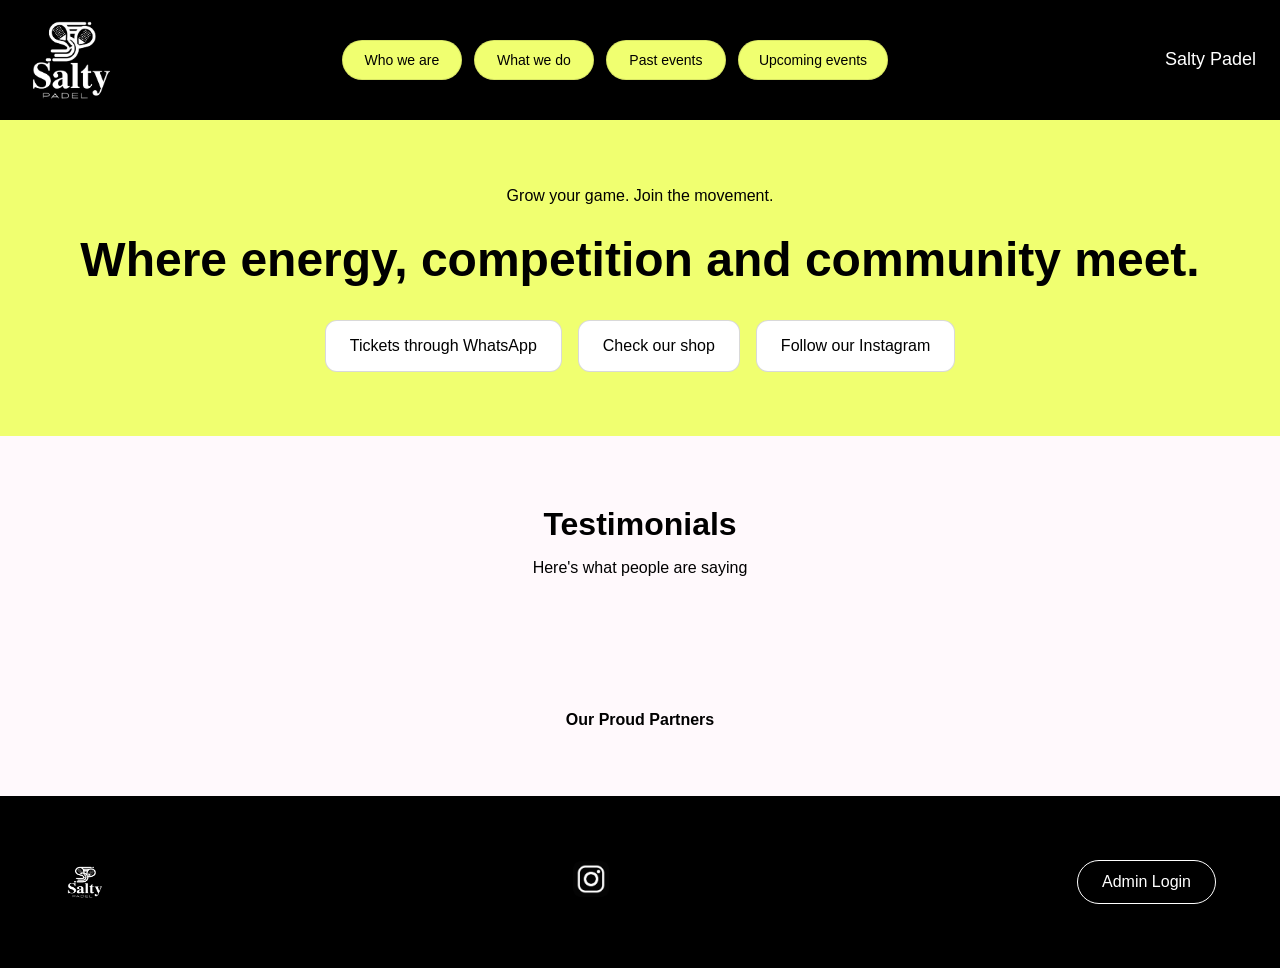
==== SourceCode/index.html @ f9666ae7 "(fix): Change WhatsApp button name" ====
<!DOCTYPE html>
<html lang="en">

<head>
    <meta charset="utf-8">
    <meta name="viewport" content="width=device-width, initial-scale=1.0">
    <title>Salty Padel</title>
    <link rel="stylesheet" href="Style.css">
    <script src="SaltyPadelJava.js" defer></script>
</head>

<body>
    <!-- Header -->
    <header id="site-header" class="bg-black">
        <div class="header-left">
            <img src="assets/logo-saltypadel.png" alt="Salty Padel Logo" class="logo">
        </div>

        <!-- Navigation -->
        <nav id="main-nav" class="header-nav">
            <button class="btn btn-nav" onclick="button_who_we_are()">Who we are</button>
            <button class="btn btn-nav" onclick="button_what_we_do()">What we do</button>
            <button class="btn btn-nav" onclick="button_past_events()">Past events</button>
            <button class="btn btn-nav" onclick="button_upcoming_events()">Upcoming events</button>
        </nav>

        <nav id="who-are-we-nav" class="header-nav" style="display:none">
            <button class="btn btn-nav" onclick="button_home()">Home</button>
            <button class="btn btn-nav" onclick="button_what_we_do()">What we do</button>
            <button class="btn btn-nav" onclick="button_past_events()">Past events</button>
            <button class="btn btn-nav" onclick="button_upcoming_events()">Upcoming events</button>
        </nav>

        <nav id="what-we-do-nav" class="header-nav" style="display:none">
            <button class="btn btn-nav" onclick="button_home()">Home</button>
            <button class="btn btn-nav" onclick="button_who_we_are()">Who we are</button>
            <button class="btn btn-nav" onclick="button_past_events()">Past events</button>
            <button class="btn btn-nav" onclick="button_upcoming_events()">Upcoming events</button>
        </nav>

        <nav id="past-events-nav" class="header-nav" style="display:none">
            <button class="btn btn-nav" onclick="button_home()">Home</button>
            <button class="btn btn-nav" onclick="button_who_we_are()">Who we are</button>
            <button class="btn btn-nav" onclick="button_what_we_do()">What we do</button>
            <button class="btn btn-nav" onclick="button_upcoming_events()">Upcoming events</button>
        </nav>

        <nav id="upcoming-events-nav" class="header-nav" style="display:none">
            <button class="btn btn-nav" onclick="button_home()">Home</button>
            <button class="btn btn-nav" onclick="button_who_we_are()">Who we are</button>
            <button class="btn btn-nav" onclick="button_what_we_do()">What we do</button>
            <button class="btn btn-nav" onclick="button_past_events()">Past events</button>
        </nav>

        <nav id="admin-nav" class="bg-black" style="display: none">
            <button class="btn btn-nav" onclick="trigger_logout()">Logout</button>
            <button id="admin-home-btn" class="btn btn-nav" onclick="admin_home()">Home</button>
        </nav>

        <!-- Brand title on RIGHT -->
        <div class="header-right">
            <span class="brand-title">Salty Padel</span>
        </div>
        <!-- Mobile Menu Toggle-->
        <button class="mobile-menu-toggle" onclick="toggle_mobile_menu()">
            <span></span>
            <span></span>
            <span></span>
        </button>
    </header>

    <!-- Mobile Dropdown Menu -->
    <div id="mobile-dropdown" class="mobile-dropdown">
        <button class="btn btn-nav-mobile" id="mobile-nav-home"
                onclick="button_home(); close_mobile_menu();">
            Home
        </button>
        <button class="btn btn-nav-mobile" id="mobile-nav-who-we-are"
                onclick="button_who_we_are(); close_mobile_menu();">
            Who we are
        </button>
        <button class="btn btn-nav-mobile" id="mobile-nav-what-we-do"
                onclick="button_what_we_do(); close_mobile_menu();">
            What we do
        </button>
        <button class="btn btn-nav-mobile" id="mobile-nav-past-events"
                onclick="button_past_events(); close_mobile_menu();">
            Past events
        </button>
        <button class="btn btn-nav-mobile" id="mobile-nav-upcoming-events"
                onclick="button_upcoming_events(); close_mobile_menu();">
            Upcoming events
        </button>
    </div>

    <!-- Home Page -->
    <div id="home_page">
        <!-- Hero Section -->
        <section class="hero bg-yellow">
            <p class="hero-subtitle">Grow your game. Join the movement.</p>
            <h1 class="hero-title">Where energy, competition and community meet.</h1>
            <div class="hero-buttons">
                <button class="btn btn-hero" onclick="button_join_our_whatsapp_group()">Tickets through WhatsApp</button>
                <button class="btn btn-hero" onclick="open_shop_with_warning()">Check our shop</button>
                <button class="btn btn-hero" onclick="open_instagram()">Follow our Instagram</button>
            </div>
        </section>

        <!-- Testimonials Section -->
        <section id="testimonials" class="bg-pink">
            <h2 class="testimonials-title">Testimonials</h2>
            <p class="testimonials-subtitle">Here's what people are saying</p>
            <div class="testimonials-list" id="testimonials_container">
            </div>
        </section>

        <!-- Partners Section -->
        <section id="partners" class="bg-pink">
            <h2 class="partners-title">Our Proud Partners</h2>
            <div class="partners-list">
                <div class="partners-track" id="partners_container">
                </div>
            </div>
        </section>
    </div>

    <!-- Who We Are Page -->
    <div id="who_we_are" style="display:none">
        <!-- Hero Section -->
        <section class="hero bg-yellow">
            <h1>Meet the owner</h1>
            <div class="who-intro">
                <img src="assets/who-we-are-profile.JPG" class="unknownface" alt="Owner">
                <br>
                <p class="fade">
                    Salty Padel is a growing padel community bringing competitive and
                    social tournaments to the South West. Our events are designed to connect players,
                    create great experiences on court, and help grow the game across Devon and Cornwall.
                </p>
                <br>
                <p class="fade">
                    Alongside organising events, Salty Padel champions all things padel —
                    from helping players discover the sport to providing equipment such as rackets and grips. Whether it’s a friendly Americano, a larger mixed tournament, or helping someone find the right gear,
                    the goal is always the same: to grow the game and build a welcoming community where players of all levels feel included.
                </p>
                <br>
                <p class="fade">
                    From grassroots players trying padel for the first time to experienced competitors,
                    Salty Padel is about bringing people together through the sport and creating a positive,
                    energetic atmosphere on and off the court.
                </p>
            </div>
        </section>

        <main class="who-we-are-main">
            <section class="story">
                <div class="image-wrapper">
                    <img src="assets/my-story.JPG" class="image" alt="My Story" width="1600" height="1066">
                </div>
                <h2>My Story</h2>
                <p class="fade">
                    Hey there! I’m Philip Salter —
                    tournament organiser, community builder, and the driving force
                    behind Salty Padel.
                </p>
                <br>
                <p class="fade">
                    I first fell in love with padel when my local facility opened in October 2024 at City Padel Exeter.
                    Having not really come from a racket sports background, it was the perfect sport to get into.
                    What immediately stood out to me was how inclusive and social the game is — players of all levels mixing together,
                    having fun, and building a real community.
                </p>
                <br>
                <p class="fade">
                    Since Spring 2025, I’ve organised tournaments ranging from intimate 24-player events to large 96-player mixed competitions,
                    all designed to grow the game and strengthen the padel community across Devon and Cornwall.
                </p>
                <br>
                <p class="fade">
                    From scheduling matches and designing formats to making sure every player feels welcome,
                    I’m passionate about creating high-quality events with smooth organisation, great energy,
                    and a strong community spirit.
                </p>

            </section>

            <section class="vision">
                <div class="image-wrapper">
                    <img src="assets/our-vision.JPG" class="image" alt="My Vision" width="920" height="766">
                </div>
                <h2>Our Vision</h2>
                <p class="fade">
                    Our vision is to continue growing the game of padel while keeping it as inclusive and accessible as possible.
                    We aim to reach more areas across the South West, bringing players together through well-run events and a welcoming community.
                </p>
                <br>
                <p class="fade">
                    At the same time, we want Salty Padel tournaments to offer fantastic prizes,
                    rewards, and experiences that make every event feel special — whether you’re playing your first competition or competing for the podium.
                </p>
            </section>
        </main>
    </div>

    <!-- What We Do Page -->
    <div id="what_we_do" style="display:none">
        <!-- Hero Section -->
        <section class="hero bg-yellow">
            <h1>What We Do</h1>
            <div class="what-we-do-image">
                <img src="assets/what-we-do-placeholder.png" alt="SaltyPadel community">
            </div>
        </section>

        <!-- Text containers -->
        <section class="content-block">
            <h2>The Salty Padel Community</h2>
            <p>
                At Salty Padel, everything we do is built around one simple goal:
                growing the game while creating a strong,
                welcoming community for players across the South West.
            </p>
        </section>

        <section class="content-block">
            <h2>Tournaments & Events</h2>
            <p>
                We organise a range of padel events designed for all levels — from relaxed,
                social Americanos to larger competitive tournaments. Every event is carefully planned to deliver a smooth,
                high-quality experience, with great formats, fair play, and an energetic atmosphere on and off the court.
            </p>
            <br>
            <p>
                Whether you’re stepping into your first competition or pushing for the podium,
                our events are designed to be inclusive, well-organised, and genuinely enjoyable.

            </p>
        </section>

        <section class="content-block">
            <h2>Building the Community</h2>
            <p>
                Salty Padel is more than just tournaments —
                it’s a growing network of players across Devon and Cornwall.
            </p>
            <br>
            <p>
                We actively support the community by:
                <br>
                <li>Helping players connect with others at a similar level </li>
                <li>Giving players a space to share and organise matches </li>
                <li>Encouraging new players to get involved in the sport</li>
                <li>Creating a friendly, social environment where everyone feels welcome</li>
                <li>If you’re looking for a game, our community makes it easy to find playing partners and stay active.</li>

            </p>
        </section>

        <section class="content-block">
            <h2>Equipment & Advice</h2>
            <p>
                Getting started in padel — or improving your game — shouldn’t be complicated.
            </p>
            <br>
            <p>
                We actively support the community by:
            </p>
            <p>
                <li>Offering guidance on choosing the right rackets and grips </li>
                <li>Providing honest, practical advice based on playing experience </li>
                <li>Supporting players who are new to the sport and unsure where to begin</li>
            </p>
            <br>
            <p>
                Whether you’re buying your first racket or upgrading your setup,
                we’re here to help you make the right choice.
            </p>
        </section>



        <section class="quote-block">
            <h1>“More than a tournament — it’s the Salty Padel experience.”</h1>
            <div class="testimonial-card">
                <div class="testimonial-author-block">
                    <div class="testimonial-icon"></div>
                    <div>
                        <p class="testimonial-author">Philip Salter</p>
                        <p class="testimonial-role">Company Director</p>
                    </div>
                </div>
            </div>
        </section>

        <section class="content-block">
            <h2>Partners</h2>
            <p>
                We’re proud to work with partners who help elevate the Salty Padel experience for our community.
            </p>
            <br>
            <p>
                Padel Vibes support our tournaments by supplying high-quality overgrips, helping players perform at their best on court. Their grips are a favourite within the community — reliable, comfortable, and built for competitive play.
            </p>
            <br>
            <p>
                Through our partnership with Express Padel, we’re also able to offer the community access to great deals on padel equipment. From rackets to accessories, players can benefit from competitive pricing and free next-day delivery, making it easier than ever to get the gear you need.
            </p>
            <br>

            <p>
                Whether you’re stepping into your first competition or pushing for the podium,
                our events are designed to be inclusive, well-organised, and genuinely enjoyable.
            </p>
        </section>


        <section class="content-block">
            <h2>The Salty Padel Experience</h2>
            <p>
                Everything we do is centred around creating a positive, inclusive,
                and well-run experience.
            </p>
            <p>
                From your first hit to your next tournament win, Salty Padel is here to support your journey —
                helping you play more, meet more people, and enjoy the game to the fullest.
            </p>

        </section>
    </div>


    <!-- Upcoming Events Page -->
    <div id="upcoming_events" style="display:none">

        <!-- Hero Section -->
        <section class="hero bg-yellow">
            <h1>Upcoming events</h1>
        </section>
        <main class="upcoming-events-main">
            <section class="gallery" id="upcoming_events_container">
                <figure class="gallery-item">
                    <img src="assets/event-placeholder2.png" alt="Upcoming event 2">
                    <figcaption>Event name - date - time - location</figcaption>
                </figure>

                <figure class="gallery-item">
                    <img src="assets/event-placeholder3.png" alt="Upcoming event 3">
                    <figcaption>Event name - date - time - location</figcaption>
                </figure>

                <figure class="gallery-item">
                    <img src="assets/event-placeholder4.png" alt="Upcoming event 4">
                    <figcaption>Event name - date - time - location</figcaption>
                </figure>
            </section>

            <div class="join-page">
                <button class="join-page-animation" onclick="button_join_our_whatsapp_group()">
                    Join our WhatsApp
                    Group
                </button>
            </div>
        </main>
    </div>

    <!-- Past Events Page -->
    <div id="past_events" style="display:none">
        <!-- Hero Section -->
        <section class="hero bg-yellow">
            <h1>Past Events Gallery</h1>
        </section>
        <main class="past-events-main">
            <section class="gallery" id="past_events_container">
                <!-- Figure's can't be combined as one figcaption belongs to one figure -->
                <figure class="gallery-item">
                    <img src="assets/event-placeholder4.png" alt="Past event 1">
                    <figcaption>Event name - event date</figcaption>
                </figure>

                <figure class="gallery-item">
                    <img src="assets/event-placeholder3.png" alt="Past event 2">
                    <figcaption>Event name - event date</figcaption>
                </figure>

                <figure class="gallery-item">
                    <img src="assets/event-placeholder2.png" alt="Past event 3">
                    <figcaption>Event name - event date</figcaption>
                </figure>

                <figure class="gallery-item">
                    <img src="assets/event-placeholder1.png" alt="Past event 4">
                    <figcaption>Event name - event date</figcaption>
                </figure>
            </section>
        </main>
    </div>

    <!-- Admin login page-->
    <div id="login_page" style="display:none">
        <div class="login-container">
            <img src="assets/logo-saltypadel-white-bg.png" alt="Salty Padel logo" class="login-logo">
            <h1>Admin login</h1>
            <h3>Salty Padel</h3>

            <div class="login-formatting">
                <input type="text" id="admin_username" placeholder="Username:" class="input-field">
                <p class="input-warning" id="warning1"> </p>

                <input type="password" id="admin_password" placeholder="Password:" class="input-field">
                <p class="input-warning" id="warning2"> </p>

                <button class="btn btn-nav" onclick="button_verify_login()">Login</button>
            </div>
        </div>
    </div>

    <!-- Admin Home Page -->
    <div id="admin_page" style="display:none">
        <section id="hero_admin" class="bg-yellow">
            <p class="hero-subtitle">Grow your game. Join the movement.</p>
            <h1 class="admin-hero-title">Where energy, competition and community meet.</h1>
            <button class="btn btn-hero" onclick="button_manage_whatsapp()">Change WhatsApp group</button>
        </section>
        <section id="management_buttons" class="bg-white">
            <button class="btn btn-management" onclick="button_manage_testimonials()">Manage Testimonials</button>
            <button class="btn btn-management" onclick="button_manage_events()">Manage Events</button>
            <button class="btn btn-management" onclick="button_manage_partners()">Manage Partners</button>
            <button class="btn btn-management" onclick="open_modal('modal-change-password')">Change Password</button>
        </section>
    </div>

    <!-- Manage Testimonials -->
    <div id="manage_testimonials" style="display:none">
        <section id="hero" class="bg-yellow">
            <h1>Manage Testimonials</h1>
        </section>
        <section class="gallery">
            <!-- Figure's can't be combined as one figcaption belongs to one figure -->
            <figure class="gallery-item">
                <div class="testimonial-card">
                    <p class="testimonial-text">testimonial text</p>
                    <div class="testimonial-author-block">
                        <div class="testimonial-icon" id="testimonial-image-preview"></div>
                        <div>
                            <p class="testimonial-author" id="testimonial-name-preview">Author1</p>
                            <p class="testimonial-role" id="testimonial-role-preview">Author Role</p>
                        </div>
                    </div>
                </div>
                <div class="button-row">
                    <button class="btn btn-nav" onclick="button_testimonial_name()">Name</button>
                    <button class="btn btn-nav" onclick="button_testimonial_role()">Role</button>
                </div>
                <div style="display: none" class="input_detail" id="testimonial-role-input">
                    <input type="text" class="admin-input-field" id="testimonial-role-textInput" placeholder="Role">
                    <button class="btn btn-nav" onclick="button_confirm_testimonial_role()">Confirm</button>
                </div>
                <div style="display: none" class="input_detail" id="testimonial-name-input">
                    <input type="text" class="admin-input-field" id="testimonial-name-textInput" placeholder="Name">
                    <button class="btn btn-nav" onclick="button_confirm_testimonial_name()">Confirm</button>
                </div>
                <textarea class="testimonial-textbox" id="testimonial-text-input"
                          placeholder="Add testimonial text"></textarea>
                <div class="testimonial-action-buttons">
                    <button class="btn btn-nav" onclick="button_testimonial_upload()">Upload testimonial</button>
                </div>
            </figure>
        </section>
    </div>

    <!-- Manage Partners -->
    <div id="manage_partners" style="display:none">
        <section id="hero" class="bg-yellow">
            <h1>Manage Partners</h1>
        </section>
        <section class="gallery">
            <figure class="gallery-item">
                <img id="partner-logo-preview" src="assets/event-placeholder1.png" alt="Partner logo preview">
                <h1 id="partner-name-preview">No name set</h1>
                <div class="button-row">
                    <button class="btn btn-nav" onclick="button_partner_photo()">Logo</button>
                    <button class="btn btn-nav" onclick="button_partner_name()">Name</button>
                </div>
                <div id="partner-name-input" style="display: none" class="input_detail">
                    <input type="text" class="admin-input-field" id="partner-name-textInput" placeholder="Name">
                    <button class="btn btn-nav" onclick="button_confirm_partner_name()">Confirm</button>
                </div>
                <div class="testimonial-action-buttons">
                    <button class="btn btn-nav" onclick="button_upload_partner()">Upload Partner</button>
                </div>
            </figure>
        </section>
    </div>

    <!-- Manage Event -->
    <div id="manage_events" style="display:none">
        <section class="hero bg-yellow">
            <h1>Manage Events</h1>
        </section>
        <section class="gallery">
            <figure class="gallery-item">
                <img src="assets/event-placeholder1.png" alt="Event poster">
                <h1 id="event-title-preview"></h1>
                <h1 id="event-location-preview"></h1>
                <h1 id="event-date-preview"></h1>
                <h1 id="event-time-preview"></h1>
                <div class="button-row">
                    <button class="btn btn-nav" onclick="button_event_photo()">Add poster</button>
                    <button class="btn btn-nav" onclick="button_event_title_location()">Title and location</button>
                    <button class="btn btn-nav" onclick="button_event_date()">Add date</button>
                    <button class="btn btn-nav" onclick="button_event_time()">Add time</button>
                </div>
                <div id="event-title-location-input" style="display: none" class="input_detail">
                    <input type="text" class="admin-input-field" id="event-title-textInput" placeholder="Title">
                    <input type="text" class="admin-input-field" id="event-location-textInput" placeholder="Location">
                    <button class="btn btn-nav" onclick="button_confirm_event_title_location()">Confirm</button>
                </div>
                <div id="event-date-input" style="display: none" class="input_detail">
                    <input type="date" class="admin-input-field" id="event-date-dateInput" placeholder="Event date">
                    <button class="btn btn-nav" onclick="button_confirm_event_date()">Confirm</button>
                </div>
                <div id="event-time-input" style="display: none" class="input_detail">
                    <label for="event-startTime-timeInput" class="input-label">Start Time</label>
                    <input type="time" class="admin-input-field" id="event-startTime-timeInput"
                           placeholder="Event start time">
                    <label for="event-endTime-timeInput" class="input-label">End Time</label>
                    <input type="time" class="admin-input-field" id="event-endTime-timeInput"
                           placeholder="Event end time">
                    <button class="btn btn-nav" onclick="button_confirm_event_time()">Confirm</button>
                </div>
                <div class="testimonial-action-buttons">
                    <button class="btn btn-management" onclick="button_upload_event()">Upload Event</button>
                </div>
            </figure>
        </section>
    </div>

    <!-- Manage WhatsApp Group -->
    <div id="manage_whatsapp" style="display:none">
        <section id="hero" class="bg-yellow">
            <h1>Change WhatsApp Group</h1>
        </section>
        <section class="gallery">
            <figure class="gallery-item">
                <img src="assets/event-placeholder1.png" alt="Upcoming event 1">
                <p class="whatsapp-label">Current WhatsApp Link:</p>
                <input type="text" id="whatsapp-link-input" class="whatsapp-input"
                       placeholder="https://chat.whatsapp.com/..."
                       value="https://chat.whatsapp.com/ILZKXRuiixA3yJYpq1Xteb">
                <div class="testimonial-action-buttons">
                    <button class="btn btn-nav" onclick="save_whatsapp_link()">Save WhatsApp Link</button>
                </div>
            </figure>
        </section>
    </div>

    <!-- Footer -->
    <footer id="site-footer" class="bg-black">
        <div class="footer-left">
            <img src="assets/logo-saltypadel.png" alt="Salty Padel Logo" class="logo-footer">
        </div>
        <div class="footer-center">
            <div onclick="open_instagram()" style="cursor: pointer;">
                <img src="assets/icon-instagram.png" alt="Instagram" class="footer-social-icon">
            </div>
        </div>
        <div class="footer-right">
            <button class="btn btn-admin" id="admin-login" onclick="button_admin_login()">Admin Login</button>
        </div>
    </footer>

    <!-- ====================MODALS ======================= -->
    <!-- TOAST AREA (non-blocking notifications) -->
    <div id="toast-area" class="toast-area" aria-live="polite" aria-atomic="true"></div>

    <!-- Admin Logout Confirm Modal -->
    <div id="modal-logout-confirm" class="modal-overlay">
        <div class="modal-container">
            <div class="modal-header">
                <h3 class="modal-title">Confirm Logout</h3>
                <button class="modal-close" onclick="cancel_logout()">&times;</button>
            </div>
            <div class="modal-body">
                Are you sure you want to log out?
            </div>
            <div class="modal-actions">
                <button class="modal-btn-secondary" onclick="cancel_logout()">Cancel</button>
                <button class="modal-btn-primary" onclick="confirm_logout()">Log Out</button>
            </div>
        </div>
    </div>

    <!-- Change Password Modal -->
    <div id="modal-change-password" class="modal-overlay">
        <div class="modal-container">
            <div class="modal-header">
                <h3 class="modal-title">Change Password</h3>
                <button class="modal-close" onclick="close_modal('modal-change-password')">&times;</button>
            </div>
            <div class="modal-body">
                <input type="password" id="cp_current" placeholder="Current password" class="input-field" style="width:100%;margin-bottom:12px;">
                <input type="password" id="cp_new" placeholder="New password" class="input-field" style="width:100%;margin-bottom:12px;">
                <input type="password" id="cp_confirm" placeholder="Confirm new password" class="input-field" style="width:100%;">
            </div>
            <div class="modal-actions">
                <button class="modal-btn-secondary" onclick="close_modal('modal-change-password')">Cancel</button>
                <button class="modal-btn-primary" onclick="button_admin_change_password()">Save</button>
            </div>
        </div>
    </div>

    <!-- External Redirect Warning Modal -->
    <div id="modal-external-warning" class="modal-overlay">
        <div class="modal-container">
            <div class="modal-header">
                <h3 class="modal-title">Leaving Salty Padel</h3>
                <button class="modal-close" onclick="close_modal('modal-external-warning')">&times;</button>
            </div>
            <div class="modal-body">
                You're about to open an external website. Their privacy policy may differ from Salty Padel.
            </div>
            <div class="modal-actions">
                <button class="modal-btn-secondary" onclick="close_modal('modal-external-warning')">Cancel</button>
                <button class="modal-btn-primary" id="external-link-confirm">Continue</button>
            </div>
        </div>
    </div>

    <!-- Admin Confirm Delete Modal -->
    <div id="modal-confirm-delete" class="modal-overlay">
        <div class="modal-container">
            <div class="modal-header">
                <h3 class="modal-title">Confirm Delete</h3>
                <button class="modal-close" onclick="close_modal('modal-confirm-delete')">&times;</button>
            </div>
            <div class="modal-body">
                Delete this item? This can't be undone.
            </div>
            <div class="modal-actions">
                <button class="modal-btn-secondary" onclick="close_modal('modal-confirm-delete')">Cancel</button>
                <button class="modal-btn-primary" id="delete-confirm-btn">Delete</button>
            </div>
        </div>
    </div>
</body>

</html>
---- SourceCode/Style.css ----
/* GLOBAL RESET */

* {
    margin: 0;
    padding: 0;
    box-sizing: border-box;
}

body {
    font-family: 'Inter', Arial, sans-serif;
    font-size: 16px;
    line-height: 1.5;
    padding-top: 120px;
}


/* COLORS */

.bg-black {
    background-color: #000000;
}

.bg-yellow {
    background-color: #F0FF70;
}

.bg-pink {
    background-color: #FFF9FC;
}

.bg-white {
    background-color: #FFFFFF;
}


/* HEADER */

#site-header {
    position: fixed;
    top: 0;
    left: 0;
    z-index: 1000;
    width: 100%;
    height: 120px;
    padding: 20px 24px;
    display: flex;
    align-items: center;
    justify-content: space-between;
    gap: 24px;
    background-color: #000000;
}

.header-left {
    display: flex;
    align-items: center;
    min-width: 100px;
}

.logo {
    width: 90px;
    height: 100px;
}

.header-right {
    display: flex;
    align-items: center;
    min-width: 150px;
    justify-content: flex-end;
}

#who_we_are .hero,
#upcoming_events .hero,
#past_events .hero {
    align-items: flex-start;
    text-align: left;
}

.brand-title {
    color: #FFFFFF;
    font-size: 18px;
    font-weight: 500;
    line-height: 1.2;
    white-space: nowrap;
    /* tighter line height for small text */
}


/* NAVIGATION (INSIDE BLACK HEADER)*/


/* Navigation containers */

#main-nav,
#who-are-we-nav,
#what-we-do-nav,
#past-events-nav,
#upcoming-events-nav,
#admin-log-off-nav {
    display: flex;
    align-items: center;
    justify-content: center;
    gap: 12px;
    flex-grow: 1;
}

.btn {
    display: flex;
    align-items: center;
    justify-content: center;
    cursor: pointer;
    border: none;
    font-family: 'Inter', Arial, sans-serif;
    font-size: 16px;
    font-weight: 500;
}


/* Navigation buttons */

.btn-nav {
    padding: 10px 20px;
    min-width: 120px;
    height: 40px;
    border-radius: 999px;
    background-color: #F0FF70;
    border: 1px solid rgba(0, 0, 0, 0.1);
    color: #000000;
    box-shadow: 0 2px 4px rgba(0, 0, 0, 0.1);
    font-family: 'Inter', Arial, sans-serif;
    font-size: 14px;
    font-weight: 500;
    transition: transform 0.2s ease, background-color 0.2s ease;
}

.btn-nav:hover {
    transform: scale(0.98);
}

.btn-nav:active {
    transform: scale(0.95);
}


/* Login page buttons stay white */

#login_page .btn-nav {
    background-color: #F0FF70;
    color: #000000;
    border: 1px solid rgba(0, 0, 0, 0.2);
    box-shadow: none;
}


/* ========================================
MOBILE NAVIGATION 
======================================== */


/* Hamburger icon - hidden on desktop, shown on mobile */

.mobile-menu-toggle {
    display: none;
    flex-direction: column;
    justify-content: flex-end;
    align-items: center;
    gap: 5px;
    width: 40px;
    height: 40px;
    background: transparent;
    border: none;
    cursor: pointer;
    padding: 0;
    padding-bottom: 8px;
}

.mobile-menu-toggle span {
    width: 28px;
    height: 3px;
    background-color: #FFFFFF;
    display: block;
    border-radius: 2px;
}


/* Mobile dropdown menu - appears BELOW header */

.mobile-dropdown {
    display: none;
    background-color: #000000;
    padding: 20px 24px 16px 24px;
    flex-direction: column;
    gap: 12px;
    width: 100%;
    position: fixed;
    top: 120px;
    left: 0;
    z-index: 999;
    box-shadow: 0 4px 8px rgba(0, 0, 0, 0.3);
}

.mobile-dropdown.active {
    display: flex;
}


/* Mobile navigation buttons */

.btn-nav-mobile {
    width: 100%;
    height: 48px;
    padding: 12px 24px;
    background-color: #F0FF70;
    border: 1px solid rgba(0, 0, 0, 0.2);
    border-radius: 999px;
    font-family: 'Inter', Arial, sans-serif;
    font-size: 16px;
    font-weight: 500;
    color: #000000;
    cursor: pointer;
    text-align: center;
    box-shadow: inset 0 2px 4px rgba(0, 0, 0, 0.2);
    transition: transform 0.2s ease;
}

.btn-nav-mobile:hover {
    transform: scale(0.98);
}

.btn-nav-mobile:active {
    transform: scale(0.95);
}


/* ========================================
MOBILE RESPONSIVE 
======================================== */

@media screen and (max-width: 768px) {
    /* Body padding for mobile header */
    body {
        padding-top: 80px;
    }
    /* Header adjustments for mobile */
    #site-header {
        min-height: 80px;
        height: 80px;
        padding: 12px 16px;
        justify-content: space-between;
        align-items: stretch;
    }
    /* Logo stays top-left */
    .header-left {
        align-self: flex-start;
    }
    .logo {
        width: 50px;
        height: 60px;
    }
    /* HIDE brand title on mobile */
    .header-right {
        display: none;
    }
    /* Mobile dropdown - appears below header */
    .mobile-dropdown {
        top: 80px;
        padding: 20px 24px 16px 24px;
    }
    /* Show hamburger icon at bottom-right */
    .mobile-menu-toggle {
        display: flex;
        align-self: flex-end;
    }
    /* Hide ALL desktop navigation bars on mobile */
    #main-nav,
    #who-are-we-nav,
    #what-we-do-nav,
    #past-events-nav,
    #upcoming-events-nav,
    #admin-log-off-nav {
        display: none !important;
    }
    /* Hero section adjustments */
    .hero-title {
        font-size: 32px;
    }
    .hero-buttons {
        flex-direction: row !important;
        justify-content: center !important;
        align-items: center !important;
        width: 100%;
    }
    .btn-hero {
        width: auto !important;
        min-width: 180px;
    }
    /* Testimonials stack vertically */
    .testimonials-list {
        flex-direction: column;
        gap: 16px;
    }
    .testimonial-card {
        width: 100%;
        max-width: 390px;
    }
    /* Partner logos smaller */
    .partner-logo {
        width: 80px;
        height: 50px;
    }
    .partners-track {
    display: flex;
    flex-direction: row;
    flex-wrap: wrap;
    justify-content: center;
    gap: 24px;
}
    /* Footer stacks vertically */
    #site-footer {
        flex-direction: column;
        gap: 24px;
        padding: 32px 24px;
    }

    .footer-email{
        color: #ffffff;
        text-decoration: none;
    }
    /* Gallery single column */
    .gallery {
        grid-template-columns: 1fr;
        gap: 18px;
        padding: 20px;
    }
    /* Page banner adjustments */
    .page-banner {
        padding: 20px;
    }
    .page-banner h1 {
        font-size: 28px;
    }
    /* Who We Are adjustments */
    .unknownface {
        width: 120px;
    }
    /* Content blocks */
    .content-block {
        padding: 24px;
        margin: 24px 16px;
    }
    /* Login page adjustments */
    .login-container {
        padding: 40px 24px 32px;
        margin: 16px;
    }
    .login-logo {
        width: 44px;
    }
}


/* HERO SECTION */

.hero {
    width: 100%;
    padding: 64px 24px;
    display: flex;
    flex-direction: column;
    align-items: center;
    text-align: center;
}

.hero-subtitle {
    font-size: 16px;
    margin-bottom: 16px;
}

.hero-title {
    font-size: 48px;
    font-weight: 700;
    margin-bottom: 24px;
}

.hero-buttons {
    display: flex;
    gap: 16px;
    justify-content: center;
    align-items: center;
}

.btn-hero {
    padding: 16px 24px;
    border-radius: 12px;
    background-color: #FFFFFF;
    border: 1px solid rgba(0, 0, 0, 0.15);
}

.btn-hero:hover {
    background-color: #f5f5f5;
}


/* Make non-home page text align left */
#who_we_are .hero,
#upcoming_events .hero,
#past_events .hero {
    align-items: flex-start;
    text-align: left;
}


/* TESTIMONIALS */
#testimonials {
    width: 100%;
    padding: 64px 24px;
    display: flex;
    flex-direction: column;
    align-items: center;
    overflow: hidden;
}

.testimonials-title {
    font-size: 32px;
    font-weight: 700;
    margin-bottom: 8px;
}

.testimonials-subtitle {
    font-size: 16px;
    margin-bottom: 24px;
}

.testimonials-list {
    width: 100%;
    overflow: hidden;
    position: relative;
}

.testimonials-track {
    display: inline-flex;
    flex-direction: row;
    flex-wrap: nowrap;
    align-items: center;
    gap: 32px;
    width: max-content;
    min-width: max-content;
    animation: marquee-reverse 25s linear infinite;
    will-change: transform;
}

.testimonial-card {
    min-width: 390px;
    max-width: 390px;
    padding: 24px;
    background-color: #FFFFFF;
    border-radius: 16px;
    box-shadow: 0 4px 16px rgba(0, 0, 0, 0.1);
    flex: 0 0 auto;
}

@keyframes marquee-reverse {
    from { transform: translateX(-50%); }
    to { transform: translateX(0); }
}

.testimonial-text {
    font-size: 14px;
    margin-bottom: 16px;
}

.testimonial-author-block {
    display: flex;
    align-items: center;
    gap: 12px;
}

.testimonial-icon {
    width: 40px;
    height: 40px;
    border-radius: 50%;
    background-color: #E8F5E9;
}
.testimonial-icon
    img {
        width: 100%;
        height: 100%;
        border-radius: 50%;
        object-fit: cover;
    }

.testimonial-author {
    font-size: 16px;
    font-weight: 500;
}

.testimonial-role {
    font-size: 12px;
    color: #666666;
}

#what_we_do .testimonial-card {
    margin: 200px auto;
}

/* PARTNERS */
#partners {
    width: 100%;
    padding: 40px 24px;
    display: flex;
    flex-direction: column;
    align-items: center;
}

.partners-title {
    font-size: 16px;
    margin-bottom: 24px;
}

.partners-list {
    width: 100%;
    display: flex;
    justify-content: center;
}

.partners-track {
    display: flex;
    flex-direction: row;
    flex-wrap: wrap;
    align-items: center;
    justify-content: center;
    gap: 48px;
}

.partner-logo-item {
    flex: 0 0 auto;
    display: flex;
    align-items: center;
    justify-content: center;
}

.partner-logo {
    display: inline-block;
    width: 180px;
    height: 120px;
    object-fit: contain;
}


/* FOOTER */
#site-footer {
    width: 100%;
    padding: 64px;
    display: flex;
    justify-content: space-between;
    align-items: center;
}

.footer-left {
    display: flex;
    align-items: center;
    gap: 12px;
}

.logo-footer {
    width: 40px;
    width: 40px;
    height: 40px;
    border-radius: 50%;
    background-color: #E8F5E9;

}

.footer-social-icon {
    width: 36px;
    height: 36px;
}

.footer-right {
    display: flex;
}

.btn-admin {
    padding: 12px 24px;
    border-radius: 24px;
    background-color: transparent;
    border: 1px solid #FFFFFF;
    color: #FFFFFF;
}

.btn-admin:hover {
    background-color: rgba(255, 255, 255, 0.1);
}


/* ========== PAGES (hidden by default) ========== */
#who_we_are,
#what_we_do,
#upcoming_events,
#past_events {
    display: none;
    padding: 0;
    min-height: 50vh;
}


/* ============== Login page stuff ============== */
.input-field {
    padding: 12px 24px;
    min-width: 140px;
    height: 48px;
    border-radius: 999px;
    box-shadow: inset 0 2px 4px rgba(0, 0, 0, 0.2);
    font-family: 'Inter', Arial, sans-serif;
    font-size: 16px;
    font-weight: 500;
}

.input-warning {
    font-size: 16px;
    color: red;
}

#login_page {
    min-height: 100vh;
    width: 100%;
    background-color: #F0FF70;
    display: flex;
    align-items: center;
    justify-content: center;
}

#login_page .btn-nav {
    width: 180px;
    margin: 0 auto;
    height: 42px;
    padding: 0px 20px;
    font-size: 15px;
    display: flex;
    align-items: center;
    justify-content: center;
    box-sizing: border-box;
    margin-top: 12px;
}

#login_page .btn-nav:hover {
    background-color: #F0FF70;
}

.login-container {
    background-color: #FFFFFF;
    padding: 72px 56px 56px;
    border-radius: 24px;
    width: 100%;
    max-width: 420px;
    position: relative;
    box-shadow: 0 8px 24px rgba(0, 0, 0, 0.15);
    text-align: center;
}

.login-logo {
    position: absolute;
    top: 24px;
    left: 24px;
    width: 50px;
    height: auto;
}

.login-card h1 {
    margin-top: 24px;
    font-size: 28px;
    font-weight: 700;
}

.login-card h3 {
    margin-bottom: 32px;
    font-size: 16px;
    font-weight: 400;
    color: #444;
}

.login-formatting {
    width: 100%;
    gap: 12px;
    align-items: stretch;
}

.login-formatting .btn {
    width: 100%;
}

.login-formatting button {
    margin-top: 8px;
}

#hero_admin {
    width: 100%;
    padding: 32px 24px;
    display: flex;
    flex-direction: column;
    align-items: center;
    text-align: center;
}

.admin-hero-title {
    font-size: 36px;
    font-weight: 700;
    margin-bottom: 20px;
}

#management_buttons {
    display: flex;
    flex-direction: column;
    gap: 32px;
    align-items: flex-start;
    padding: 48px;
    box-sizing: border-box;
    align-items: center;
}

.btn-management {
    padding: 12px 24px;
    width: 280px;
    max-width: 100%;
    height: 48px;
    border-radius: 12px;
    background-color: #F0FF70;
    border: 1px solid #000000;
    color: #000000;
    box-shadow: inset 0 2px 4px rgba(0, 0, 0, 0.2);
    font-family: 'Inter', Arial, sans-serif;
    font-size: 16px;
    font-weight: 500;
}

#edit_home_page,
#add_new_event {
    padding: 64px 24px;
    min-height: 50vh;
}

.input_detail {
    display: flex important;
    flex-direction: row;
    align-items: center;
    gap: 12px;
    padding: 16px 0;
    width: 100%;
    max-width: 420px;
    margin: 0 auto;
}

.admin-input-field {
    padding: 12px 24px;
    max-width: 200px;
    height: 48px;
    border-radius: 999px;
    box-shadow: inset 0 2px 4px rgba(0, 0, 0, 0.2);
    font-family: 'Inter', Arial, sans-serif;
    font-size: 16px;
    font-weight: 500;
}

.preview-stack {
    text-align: center;
    display: flex;
    flex-direction: column;
    gap: 12px;
}
@media (max-width: 480px) {
    .login-card {
        padding: 40px 24px 32px;
        margin: 16px;
    }
    .login-logo {
        width: 44px;
    }
}


/* ============== Events stuff ============== */
.page-banner {
    padding: 32px 60px;
}


/* background supplied by .bg-yellow on the element */
.page-banner h1 {
    margin: 0;
    font-size: 40px;
    font-weight: 500;
}

.gallery {
    padding: 30px 60px;
    display: grid;
    grid-template-columns: repeat(2, minmax(200px, 350px));
    gap: 30px;
    max-width: 900px;
    margin: 0 auto;
    justify-content: center;
}

.gallery img {
    width: 100%;
    max-width: 350px;
    aspect-ratio: 9 / 16; /* Instagram Reels-style vertical */
    object-fit: cover;
    border-radius: 18px;
    display: block;
}

.gallery-item {
    display: flex;
    flex-direction: column;
}

.gallery-item figcaption {
    margin-top: 12px;
    font-size: 14px;
    font-weight: 500;
}

.join-page {
    display: flex;
    justify-content: center;
    margin: 60px 0;
}

.join-page-animation {
    background-color: #F0FF70;
    border: none;
    border-radius: 999px;
    padding: 12px 28px;
    font-size: 16px;
    font-weight: 600;
    cursor: pointer;
    box-shadow: 0 2px 6px rgba(0, 0, 0, 0.2);
    transition: transform 0.2s ease, box-shadow 0.2s ease;
}

.join-page-animation:hover {
    transform: scale(0.94);
}

@media (max-width: 700px) {
    .gallery {
        grid-template-columns: 1fr;
        gap: 18px;
        padding: 20px;
    }
    .page-banner {
        padding: 20px;
    }
    .page-banner h1 {
        font-size: 28px;
    }
}

/* === Who We Are styles (adapted to site tokens) === */

.who-we-are-main {
    margin-top: 10px;
    position: relative;
    z-index: 1;
    color: #000;
    padding: 40px;
}

.who-intro {
    text-align: left;
    padding-bottom: 24px;
}

.unknownface {
    width: 320px;
    height: 320px;
    border-radius: 50%;
    object-fit: cover;
    object-position: top;
    display: block;
    margin: 0 auto 12px;
}

.image-wrapper {
    width: 100%;
    max-width: 1232px;
    aspect-ratio: 1232 / 200;
    overflow: hidden;
    border-radius: 12px;
    margin: 20px auto;
}

.image {
    width: 100%;
    height: 100%;
    object-fit: cover;
    object-position: center 40%;
    display: block;
}

.vision .image {
    object-position: center 30%;
}

.fade {
    color: #000000;
}

#who_we_are .hero .fade,
#who_we_are .who-intro .fade {
    color: #00000099;
}

#who_we_are,
#what_we_do {
    color: #000000;
}

#what_we_do p,
#what_we_do li {
    color: #000000 !important;
}

@media (max-width: 700px) {
    .unknownface {
        width: 120px;
        height: 120px;
    }
}


/* what we do */

.what-we-do-image {
    margin-top: 32px;
    display: flex;
    justify-content: center;
}

.what-we-do-image img {
    width: 100%;
    max-width: 600px;
    height: auto;
    border-radius: 16px;
}

.content-block {
    max-width: 800px;
    padding: 32px;
    margin: 40px auto;
    text-align: left;
}

.content-block h2 {
    font-size: 24px;
    font-weight: 600;
    margin-bottom: 12px;
}

.content-block p {
    font-size: 16px;
    line-height: 1.6;
    color: #000;
}

.quote-block {
    max-width: 800px;
    padding: 32px;
    margin: 40px auto;
    text-align: center;
}

.quote-block h1 {
    font-size: 40px;
    font-weight: 800;
    margin-bottom: 12px;
}

@media (max-width: 700px) {
    .content-block {
        padding: 24px;
        margin: 24px 16px;
    }
}


/* Manage testimonials */

#manage_testimonials .gallery,
#manage_partners .gallery,
#manage_events .gallery {
    display: flex;
    justify-content: center;
    padding: 0;
}
/* WhatsApp management page - single column on all screens */
#manage_whatsapp .gallery {
    display: flex;
    justify-content: center;
    padding: 0;
    grid-template-columns: none;
}

#manage_whatsapp .gallery img {
    width: 400%;
    max-width: 400px;
    height: auto;
    object-fit: contain;
}

#manage_whatsapp .gallery-item {
    padding: 24px 0;
    max-width: 400px;
    width: 100%;
}

#manage_testimonials .gallery img,
#manage_partners .gallery img,
#manage_events .gallery img {
    width: 100%;
    max-width: 420px;
    object-fit: contain;
}

#manage_testimonials .gallery-item,
#manage_partners .gallery-item,
#manage_events .gallery-item {
    padding: 24px 0;
}
.events-filter{
    margin-top: 8px;
    padding: 10px 16px;
    border-radius: 12px;
    border: 1px solid rgba(0,0,0,0.2);
    font-family: 'Inter', Arial, sans-serif;
    font-size: 15px;
}

.button-row {
    display: flex;
    flex-direction: row;
    justify-content: space-between;
    align-items: center;
    width: 100%;
    margin-top: 16px;
}

.testimonial-textbox {
    width: 100%;
    max-width: 420px;
    min-height: 200px;
    margin: 16px auto 0;
    padding: 14px 16px;
    font-family: 'Inter', Arial, sans-serid;
    font-size: 15px;
    line-height: 1.5;
    border-radius: 12px;
    border: 1px solid rgba(0, 0, 0, 0.2);
    resize: vertical;
}

.testimonial-action-buttons {
    display: flex;
    flex-direction: column;
    gap: 16px;
    margin: 20px auto 0;
    width: 60%;
    max-width: 420px;
}

.testimonial-icon {
    width: 40px;
    height: 40px;
    border-radius: 50%;
    object-fit: cover;
    background-color: #E8F5E9;
}
.whatsapp-input {
    width: 100%;
    max-width: 420px;
    height: 48px;
    margin: 16px auto 0;
    padding: 12px 16px;
    font-family: 'Inter', Arial, sans-serif;
    font-size: 15px;
    border-radius: 12px;
    border: 1px solid rgba(0, 0, 0, 0.2);
    box-sizing: border-box;
}

.whatsapp-input:focus {
    outline: none;
    border-color: #F0FF70;
    box-shadow: 0 0 0 3px rgba(240, 255, 112, 0.3);
}
.whatsapp-label {
    width: 100%;
    max-width: 420px;
    margin: 16px auto 0;
    font-family: 'Inter', Arial, sans-serif;
    font-size: 16px;
    font-weight: 500;
    color: #000000;
    text-align: center;
}

/* ==========MODAL SYSTEM=============== */


/* Modal overlay - dark background */

.modal-overlay {
    display: none;
    position: fixed;
    top: 0;
    left: 0;
    width: 100%;
    height: 100%;
    background-color: rgba(0, 0, 0, 0.5);
    z-index: 1001;
    align-items: center;
    justify-content: center;
}


/* When modal is active */

.modal-overlay.active {
    display: flex;
}


/* Modal container - the popup box */

.modal-container {
    background-color: #FFFFFF;
    border-radius: 16px;
    padding: 24px;
    max-width: 480px;
    width: 90%;
    box-shadow: 0 8px 24px rgba(0, 0, 0, 0.2);
    z-index: 1002;
    position: relative;
}


/* Prevent body scroll when modal is open */

body.modal-open {
    overflow: hidden;
}


/* Modal header */

.modal-header {
    display: flex;
    justify-content: space-between;
    align-items: center;
    margin-bottom: 16px;
}

.modal-title {
    font-size: 20px;
    font-weight: 600;
    color: #000000;
}


/* Close button (X) */

.modal-close {
    background: none;
    border: none;
    font-size: 24px;
    cursor: pointer;
    color: #666666;
    padding: 0;
    width: 32px;
    height: 32px;
    display: flex;
    align-items: center;
    justify-content: center;
}

.modal-close:hover {
    color: #000000;
}


/* Modal body */

.modal-body {
    margin-bottom: 24px;
    font-size: 16px;
    line-height: 1.5;
    color: #333333;
}


/* Modal buttons container */

.modal-actions {
    display: flex;
    gap: 12px;
    justify-content: flex-end;
}


/* Primary button (yellow) */

.modal-btn-primary {
    background-color: #F0FF70;
    color: #000000;
    border: none;
    padding: 12px 24px;
    border-radius: 999px;
    font-size: 16px;
    font-weight: 500;
    cursor: pointer;
    min-width: 120px;
    height: 44px;
}

.modal-btn-primary:hover {
    background-color: #e0ef60;
}


/* Secondary button (white with border) */

.modal-btn-secondary {
    background-color: #FFFFFF;
    color: #000000;
    border: 1px solid #CCCCCC;
    padding: 12px 24px;
    border-radius: 999px;
    font-size: 16px;
    font-weight: 500;
    cursor: pointer;
    min-width: 120px;
    height: 44px;
}

.modal-btn-secondary:hover {
    background-color: #F5F5F5;
}


/* =======TOASTS (NOTIFICATIONS)======= */

.toast-area {
    position: fixed;
    right: 16px;
    bottom: 16px;
    display: flex;
    flex-direction: column;
    gap: 12px;
    z-index: 2000;
}

.toast {
    min-width: 260px;
    max-width: 360px;
    background: #FFFFFF;
    color: #000;
    border-radius: 12px;
    padding: 12px 14px;
    box-shadow: 0 8px 24px rgba(0, 0, 0, 0.18);
    display: flex;
    align-items: flex-start;
    gap: 10px;
    border-left: 6px solid #6C757D;

    animation: slideIn 0.3s ease-out;
}

@keyframes slideIn {
    from {
        transform: translateX(400px);
        opacity: 0;
    }
    to {
        transform: translateX(0);
        opacity: 1;
    }
}

.toast-title {
    font-weight: 600;
    font-size: 14px;
    margin-bottom: 2px;
}

.toast-msg {
    font-size: 14px;
    color: #333;
}

/* Success toast - green border */
.toast-success {
    border-left-color: #28A745;
}

/* Error toast - red border */
.toast-error {
    border-left-color: #DC3545;
}

.toast-close {
    margin-left: auto;
    background: none;
    border: none;
    font-size: 18px;
    cursor: pointer;
    line-height: 1;
    color: #666;
}

/* ==========ADMIN-SPECIFIC STYLES============= */

/* Hide hamburger menu in admin mode */
body.admin-mode .mobile-menu-toggle {
    display: none !important;
}

/* Hide Instagram icon in footer for admin */
body.admin-mode .footer-center {
    display: none !important;
}

/* Admin mobile adjustments */
@media (max-width: 768px) {
    body.admin-mode #site-header {
        justify-content: space-between;
    }
    
    body.admin-mode .header-left {
        flex: 1;
    }
    
    body.admin-mode #site-footer {
        justify-content: space-between;
        padding: 24px 16px;
    }
}
/* ==========ADMIN MOBILE RESPONSIVENESS============= */

/* Admin navigation buttons - mobile */
@media (max-width: 768px) {
    body.admin-mode #admin-nav {
        display: flex !important;
        flex-direction: row;
        gap: 8px;
        padding: 12px 16px;
        align-items: center;
        justify-content: flex-end;
    }
    
    body.admin-mode #admin-nav .btn-nav {
        min-width: 100px;
        max-width: 140px;
        height: 44px;
        font-size: 15px;
        padding: 10px 16px;
    }
    
    /* Admin management pages - button rows */
    body.admin-mode .button-row {
        flex-wrap: wrap;
        gap: 8px;
        justify-content: center;
    }
    
    body.admin-mode .button-row .btn-nav {
        flex: 1 1 calc(50% - 4px);
        min-width: 120px;
        max-width: 180px;
        height: 44px;
        font-size: 14px;
        padding: 10px 16px;
    }
    
    /* Admin action buttons */
    body.admin-mode .testimonial-action-buttons {
        width: 90%;
        max-width: none;
    }
    
    body.admin-mode .testimonial-action-buttons .btn-nav {
        width: 100%;
        height: 48px;
        font-size: 15px;
    }
    
    /* Gallery items in admin pages */
    body.admin-mode .gallery {
        padding: 20px 16px;
    }
    
    body.admin-mode .gallery-item {
        padding: 16px 0;
        width: 100%;
    }
    
    body.admin-mode .gallery img {
        max-width: 100%;
        height: auto;
    }
}

/* Mobile responsive */
@media (max-width: 768px) {
    .modal-container {
        max-width: 360px;
        padding: 20px;
    }
    .modal-actions {
        flex-direction: column;
    }
    .modal-btn-primary,
    .modal-btn-secondary {
        width: 100%;
    }
}
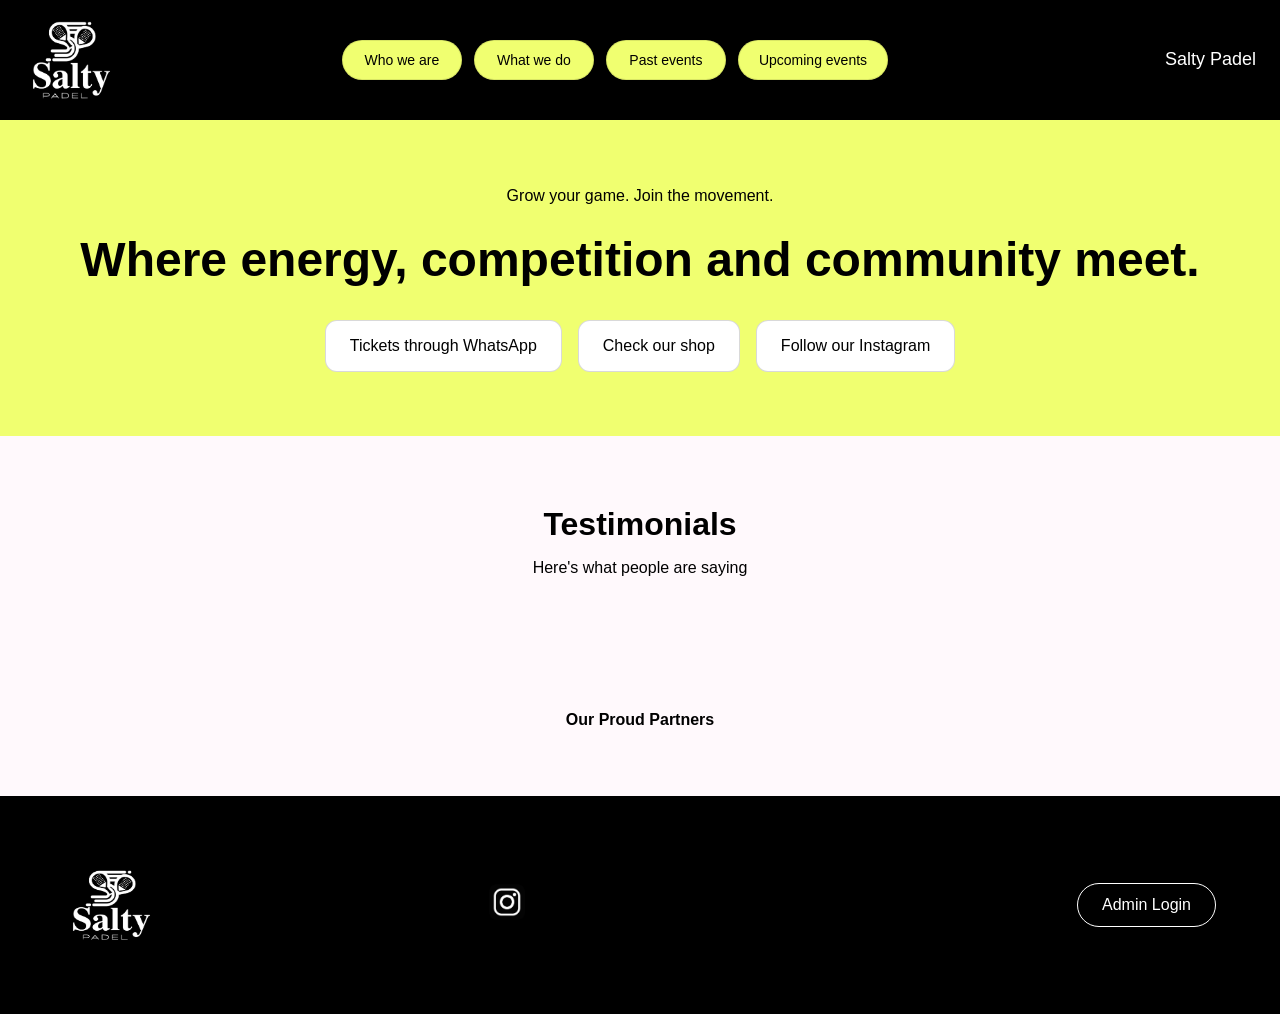
==== commit cd3175f2: "add email in" ====
--- a/SourceCode/index.html
+++ b/SourceCode/index.html
@@ -563,6 +563,9 @@
             <div onclick="open_instagram()" style="cursor: pointer;">
                 <img src="assets/icon-instagram.png" alt="Instagram" class="footer-social-icon">
             </div>
+            <div class="footer-email">
+            Phillp.salter@salty.padel.co.uk
+            </div>
         </div>
         <div class="footer-right">
             <button class="btn btn-admin" id="admin-login" onclick="button_admin_login()">Admin Login</button>
--- a/SourceCode/Style.css
+++ b/SourceCode/Style.css
@@ -284,14 +284,11 @@
         font-size: 32px;
     }
     .hero-buttons {
-        flex-direction: row !important;
-        justify-content: center !important;
-        align-items: center !important;
+        flex-direction: column;
         width: 100%;
     }
     .btn-hero {
-        width: auto !important;
-        min-width: 180px;
+        width: 100%;
     }
     /* Testimonials stack vertically */
     .testimonials-list {
@@ -383,8 +380,6 @@
 .hero-buttons {
     display: flex;
     gap: 16px;
-    justify-content: center;
-    align-items: center;
 }
 
 .btn-hero {
@@ -479,13 +474,6 @@
     border-radius: 50%;
     background-color: #E8F5E9;
 }
-.testimonial-icon
-    img {
-        width: 100%;
-        height: 100%;
-        border-radius: 50%;
-        object-fit: cover;
-    }
 
 .testimonial-author {
     font-size: 16px;
@@ -498,7 +486,7 @@
 }
 
 #what_we_do .testimonial-card {
-    margin: 200px auto;
+    margin: 40px auto;
 }
 
 /* PARTNERS */
@@ -561,12 +549,12 @@
 }
 
 .logo-footer {
-    width: 40px;
-    width: 40px;
-    height: 40px;
-    border-radius: 50%;
-    background-color: #E8F5E9;
-
+    width: 90px;
+    height: 90px;
+}
+
+.footer-center {
+    display: flex;
 }
 
 .footer-social-icon {
@@ -1066,14 +1054,6 @@
     width: 60%;
     max-width: 420px;
 }
-
-.testimonial-icon {
-    width: 40px;
-    height: 40px;
-    border-radius: 50%;
-    object-fit: cover;
-    background-color: #E8F5E9;
-}
 .whatsapp-input {
     width: 100%;
     max-width: 420px;
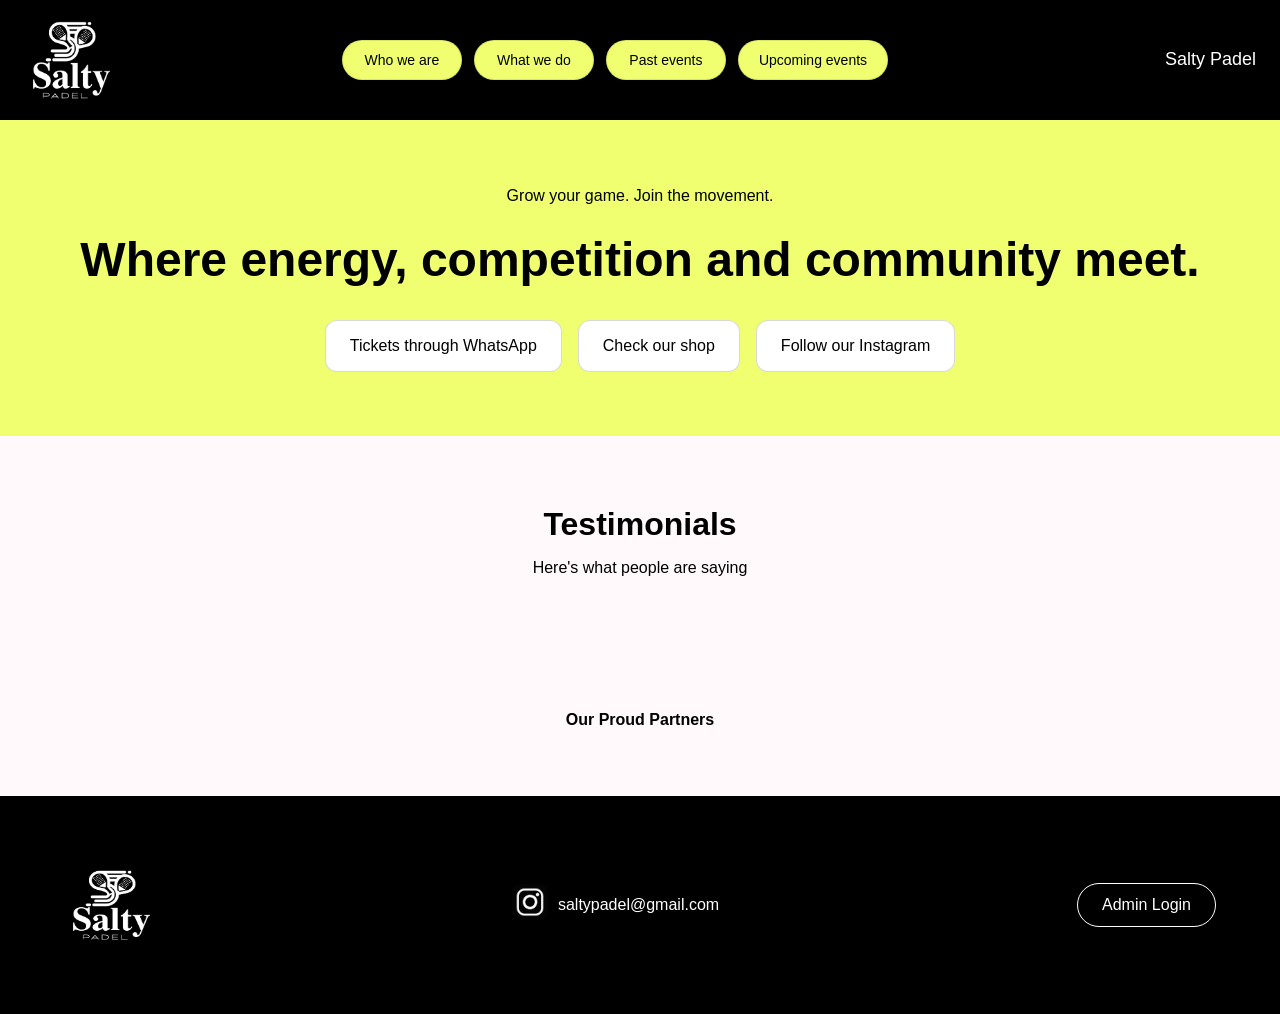
==== commit a2fdab31: "alter code for profile picture" ====
--- a/SourceCode/index.html
+++ b/SourceCode/index.html
@@ -283,7 +283,9 @@
             <h1>“More than a tournament — it’s the Salty Padel experience.”</h1>
             <div class="testimonial-card">
                 <div class="testimonial-author-block">
-                    <div class="testimonial-icon"></div>
+                    <div class="testimonial-icon">
+                            <img src="assets/my-story.JPG" alt="testimonial icon" class="testimonial-icon-img">
+                    </div>
                     <div>
                         <p class="testimonial-author">Philip Salter</p>
                         <p class="testimonial-role">Company Director</p>
@@ -560,11 +562,11 @@
             <img src="assets/logo-saltypadel.png" alt="Salty Padel Logo" class="logo-footer">
         </div>
         <div class="footer-center">
-            <div onclick="open_instagram()" style="cursor: pointer;">
-                <img src="assets/icon-instagram.png" alt="Instagram" class="footer-social-icon">
-            </div>
-            <div class="footer-email">
-            Phillp.salter@salty.padel.co.uk
+            <div style="display: flex; align-items: center; gap: 10px;">
+                <div onclick="open_instagram()" style="cursor: pointer;">
+                    <img src="assets/icon-instagram.png" alt="Instagram" class="footer-social-icon">
+                </div>
+                <span style="color: #fff; font-size: 1rem;">saltypadel@gmail.com</span>
             </div>
         </div>
         <div class="footer-right">
--- a/SourceCode/Style.css
+++ b/SourceCode/Style.css
@@ -474,6 +474,13 @@
     border-radius: 50%;
     background-color: #E8F5E9;
 }
+.testimonial-icon
+    img {
+        width: 100%;
+        height: 100%;
+        border-radius: 50%;
+        object-fit: cover;
+    }
 
 .testimonial-author {
     font-size: 16px;
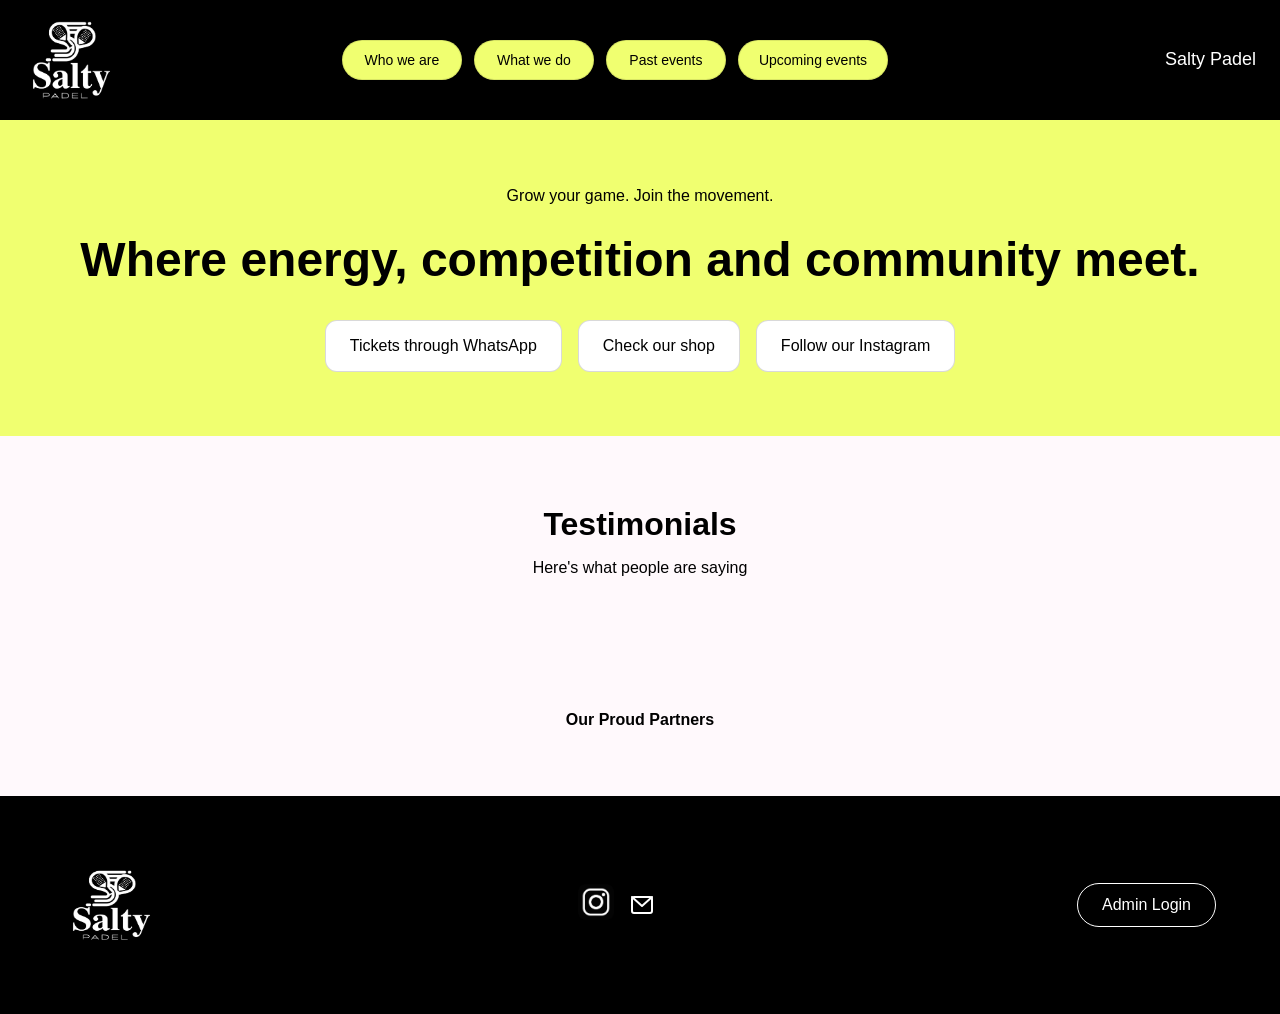
==== commit ce7a2ae6: "feat: add email icon to footer linking to Philip.salter@saltypadel.co.uk" ====
--- a/SourceCode/index.html
+++ b/SourceCode/index.html
@@ -167,12 +167,12 @@
                 <p class="fade">
                     I first fell in love with padel when my local facility opened in October 2024 at City Padel Exeter.
                     Having not really come from a racket sports background, it was the perfect sport to get into.
-                    What immediately stood out to me was how inclusive and social the game is — players of all levels mixing together,
+                    What immediately stood out to me was how inclusive and social the game is  players of all levels mixing together,
                     having fun, and building a real community.
                 </p>
                 <br>
                 <p class="fade">
-                    Since Spring 2025, I’ve organised tournaments ranging from intimate 24-player events to large 96-player mixed competitions,
+                    Since Spring 2025, I’ve organised tournaments ranging from intimate 24- player events to large 96- player mixed competitions,
                     all designed to grow the game and strengthen the padel community across Devon and Cornwall.
                 </p>
                 <br>
@@ -196,7 +196,7 @@
                 <br>
                 <p class="fade">
                     At the same time, we want Salty Padel tournaments to offer fantastic prizes,
-                    rewards, and experiences that make every event feel special — whether you’re playing your first competition or competing for the podium.
+                    rewards, and experiences that make every event feel special; whether you’re playing your first competition or competing for the podium.
                 </p>
             </section>
         </main>
@@ -225,14 +225,14 @@
         <section class="content-block">
             <h2>Tournaments & Events</h2>
             <p>
-                We organise a range of padel events designed for all levels — from relaxed,
+                We organise a range of padel events designed for all levels: from relaxed,
                 social Americanos to larger competitive tournaments. Every event is carefully planned to deliver a smooth,
-                high-quality experience, with great formats, fair play, and an energetic atmosphere on and off the court.
+                high- quality experience, with great formats, fair play, and an energetic atmosphere on and off the court.
             </p>
             <br>
             <p>
                 Whether you’re stepping into your first competition or pushing for the podium,
-                our events are designed to be inclusive, well-organised, and genuinely enjoyable.
+                our events are designed to be inclusive, well- organised, and genuinely enjoyable.
 
             </p>
         </section>
@@ -240,7 +240,7 @@
         <section class="content-block">
             <h2>Building the Community</h2>
             <p>
-                Salty Padel is more than just tournaments —
+                Salty Padel is more than just tournaments- 
                 it’s a growing network of players across Devon and Cornwall.
             </p>
             <br>
@@ -259,7 +259,7 @@
         <section class="content-block">
             <h2>Equipment & Advice</h2>
             <p>
-                Getting started in padel — or improving your game — shouldn’t be complicated.
+                Getting started in padel - or improving your game - shouldn’t be complicated.
             </p>
             <br>
             <p>
@@ -280,11 +280,11 @@
 
 
         <section class="quote-block">
-            <h1>“More than a tournament — it’s the Salty Padel experience.”</h1>
+            <h1>“More than a tournament. It’s the Salty Padel experience.”</h1>
             <div class="testimonial-card">
                 <div class="testimonial-author-block">
                     <div class="testimonial-icon">
-                            <img src="assets/my-story.JPG" alt="testimonial icon" class="testimonial-icon-img">
+                        <img src="assets/my-story.JPG" alt="SaltyPadel community">
                     </div>
                     <div>
                         <p class="testimonial-author">Philip Salter</p>
@@ -301,7 +301,7 @@
             </p>
             <br>
             <p>
-                Padel Vibes support our tournaments by supplying high-quality overgrips, helping players perform at their best on court. Their grips are a favourite within the community — reliable, comfortable, and built for competitive play.
+                Padel Vibes support our tournaments by supplying high- quality overgrips, helping players perform at their best on court. Their grips are a favourite within the community: reliable, comfortable, and built for competitive play.
             </p>
             <br>
             <p>
@@ -323,8 +323,8 @@
                 and well-run experience.
             </p>
             <p>
-                From your first hit to your next tournament win, Salty Padel is here to support your journey —
-                helping you play more, meet more people, and enjoy the game to the fullest.
+                From your first hit to your next tournament win, Salty Padel is here to support your journey.
+                Helping you play more, meet more people, and enjoy the game to the fullest.
             </p>
 
         </section>
@@ -358,7 +358,7 @@
 
             <div class="join-page">
                 <button class="join-page-animation" onclick="button_join_our_whatsapp_group()">
-                    Join our WhatsApp
+                    Tickets through WhatsApp
                     Group
                 </button>
             </div>
@@ -562,11 +562,16 @@
             <img src="assets/logo-saltypadel.png" alt="Salty Padel Logo" class="logo-footer">
         </div>
         <div class="footer-center">
-            <div style="display: flex; align-items: center; gap: 10px;">
+            <div style="display: flex; align-items: center; gap: 16px;">
                 <div onclick="open_instagram()" style="cursor: pointer;">
                     <img src="assets/icon-instagram.png" alt="Instagram" class="footer-social-icon">
                 </div>
-                <span style="color: #fff; font-size: 1rem;">saltypadel@gmail.com</span>
+                <a href="mailto:Philip.salter@saltypadel.co.uk" title="Email Phil" style="color:#FFFFFF; text-decoration:none; display:flex; align-items:center;">
+                    <svg xmlns="http://www.w3.org/2000/svg" width="24" height="24" viewBox="0 0 24 24" fill="none" stroke="#FFFFFF" stroke-width="2" stroke-linecap="round" stroke-linejoin="round">
+                        <rect x="2" y="4" width="20" height="16" rx="2" />
+                        <polyline points="2,4 12,13 22,4" />
+                    </svg>
+                </a>
             </div>
         </div>
         <div class="footer-right">
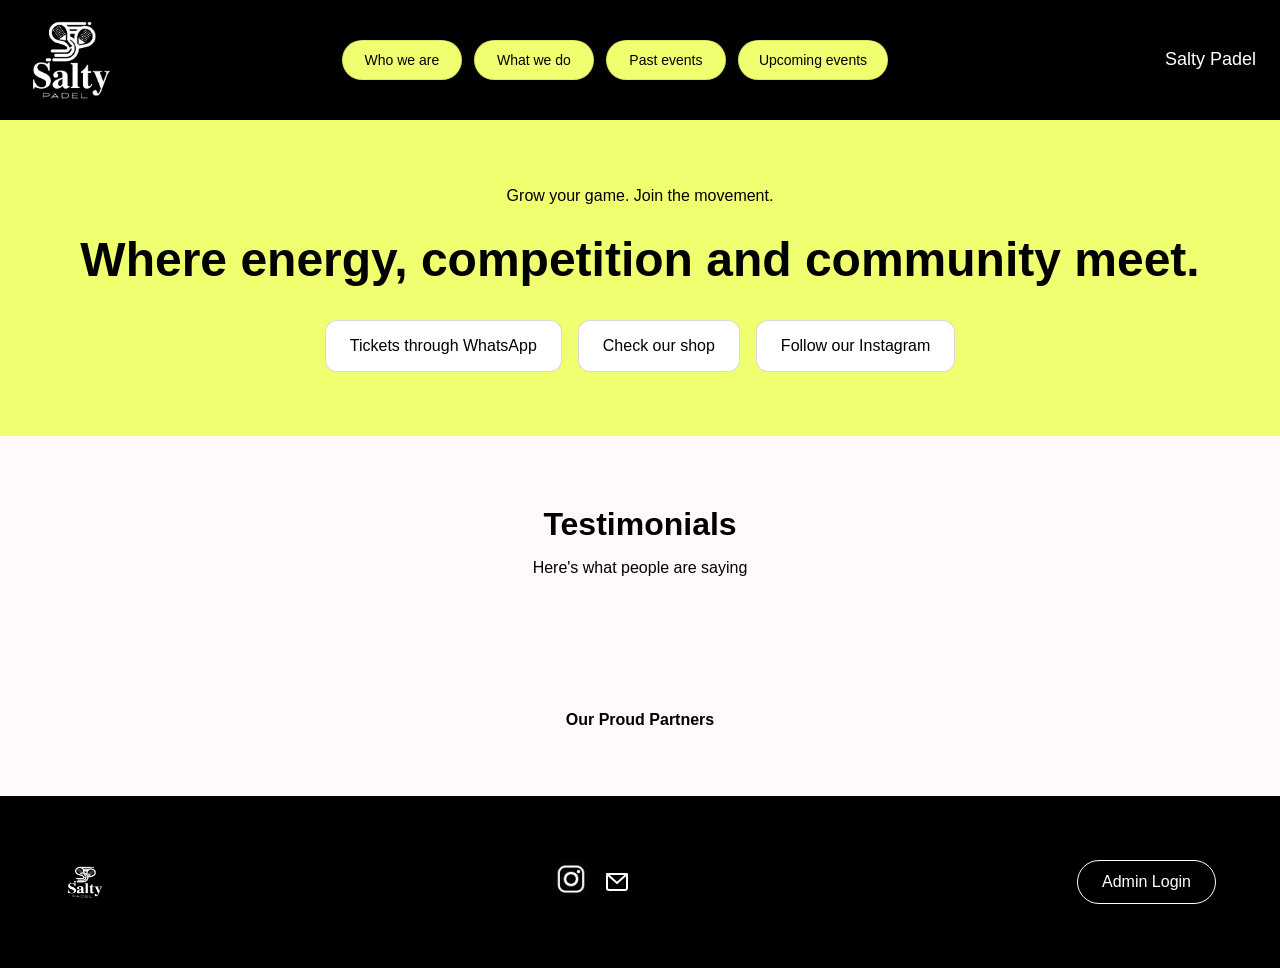
==== commit 946d220c: "fix: replace event photo with Phil headshot in what we do quote block" ====
--- a/SourceCode/index.html
+++ b/SourceCode/index.html
@@ -284,7 +284,7 @@
             <div class="testimonial-card">
                 <div class="testimonial-author-block">
                     <div class="testimonial-icon">
-                        <img src="assets/my-story.JPG" alt="SaltyPadel community">
+                        <img src="assets/mexican_Phil.JPG" alt="SaltyPadel community">
                     </div>
                     <div>
                         <p class="testimonial-author">Philip Salter</p>
--- a/SourceCode/Style.css
+++ b/SourceCode/Style.css
@@ -284,11 +284,14 @@
         font-size: 32px;
     }
     .hero-buttons {
-        flex-direction: column;
+        flex-direction: row !important;
+        justify-content: center !important;
+        align-items: center !important;
         width: 100%;
     }
     .btn-hero {
-        width: 100%;
+        width: auto !important;
+        min-width: 180px;
     }
     /* Testimonials stack vertically */
     .testimonials-list {
@@ -380,6 +383,8 @@
 .hero-buttons {
     display: flex;
     gap: 16px;
+    justify-content: center;
+    align-items: center;
 }
 
 .btn-hero {
@@ -493,7 +498,7 @@
 }
 
 #what_we_do .testimonial-card {
-    margin: 40px auto;
+    margin: 0 auto;
 }
 
 /* PARTNERS */
@@ -556,12 +561,12 @@
 }
 
 .logo-footer {
-    width: 90px;
-    height: 90px;
-}
-
-.footer-center {
-    display: flex;
+    width: 40px;
+    width: 40px;
+    height: 40px;
+    border-radius: 50%;
+    background-color: #E8F5E9;
+
 }
 
 .footer-social-icon {
@@ -877,8 +882,8 @@
 
 .image-wrapper {
     width: 100%;
-    max-width: 1232px;
-    aspect-ratio: 1232 / 200;
+    max-width: 800px;
+    aspect-ratio: 16 / 9;
     overflow: hidden;
     border-radius: 12px;
     margin: 20px auto;
@@ -931,12 +936,14 @@
     justify-content: center;
 }
 
-.what-we-do-image img {
-    width: 100%;
-    max-width: 600px;
-    height: auto;
-    border-radius: 16px;
-}
+    .what-we-do-image img {
+        width: 100%;
+        max-width: 600px;
+        max-height: 400px;
+        object-fit: cover;
+        border-radius: 16px;
+        display: block;
+    }
 
 .content-block {
     max-width: 800px;
@@ -1061,6 +1068,14 @@
     width: 60%;
     max-width: 420px;
 }
+
+.testimonial-icon {
+    width: 40px;
+    height: 40px;
+    border-radius: 50%;
+    object-fit: cover;
+    background-color: #E8F5E9;
+}
 .whatsapp-input {
     width: 100%;
     max-width: 420px;
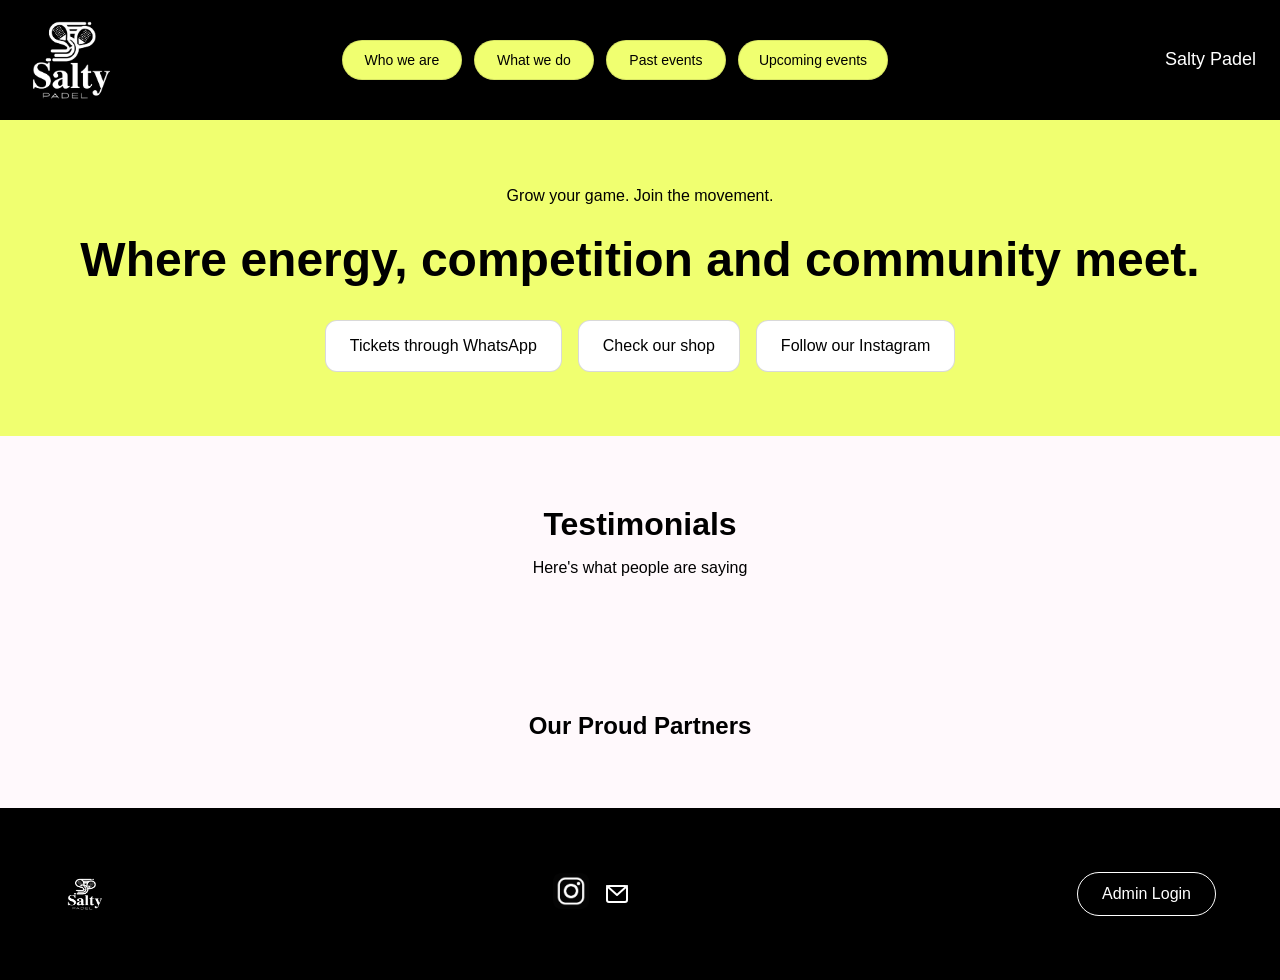
==== commit c8b6eda5: "fix: HTML semantic markup - ul/li, remove br tags, remove hardcoded placeholders fix: CSS layout - h" ====
--- a/SourceCode/index.html
+++ b/SourceCode/index.html
@@ -128,22 +128,19 @@
     <div id="who_we_are" style="display:none">
         <!-- Hero Section -->
         <section class="hero bg-yellow">
-            <h1>Meet the owner</h1>
+            <h1>Meet The Owner</h1>
             <div class="who-intro">
                 <img src="assets/who-we-are-profile.JPG" class="unknownface" alt="Owner">
-                <br>
                 <p class="fade">
                     Salty Padel is a growing padel community bringing competitive and
                     social tournaments to the South West. Our events are designed to connect players,
                     create great experiences on court, and help grow the game across Devon and Cornwall.
                 </p>
-                <br>
                 <p class="fade">
                     Alongside organising events, Salty Padel champions all things padel —
                     from helping players discover the sport to providing equipment such as rackets and grips. Whether it’s a friendly Americano, a larger mixed tournament, or helping someone find the right gear,
                     the goal is always the same: to grow the game and build a welcoming community where players of all levels feel included.
                 </p>
-                <br>
                 <p class="fade">
                     From grassroots players trying padel for the first time to experienced competitors,
                     Salty Padel is about bringing people together through the sport and creating a positive,
@@ -155,7 +152,7 @@
         <main class="who-we-are-main">
             <section class="story">
                 <div class="image-wrapper">
-                    <img src="assets/my-story.JPG" class="image" alt="My Story" width="1600" height="1066">
+                    <img src="assets/meet_owner_group.JPG" class="image" alt="My Story" width="1600" height="1066">
                 </div>
                 <h2>My Story</h2>
                 <p class="fade">
@@ -243,38 +240,30 @@
                 Salty Padel is more than just tournaments- 
                 it’s a growing network of players across Devon and Cornwall.
             </p>
-            <br>
-            <p>
-                We actively support the community by:
-                <br>
+            <p>We actively support the community by:</p>
+                <ul>
                 <li>Helping players connect with others at a similar level </li>
                 <li>Giving players a space to share and organise matches </li>
                 <li>Encouraging new players to get involved in the sport</li>
                 <li>Creating a friendly, social environment where everyone feels welcome</li>
                 <li>If you’re looking for a game, our community makes it easy to find playing partners and stay active.</li>
-
-            </p>
+                </ul>
         </section>
 
         <section class="content-block">
             <h2>Equipment & Advice</h2>
-            <p>
-                Getting started in padel - or improving your game - shouldn’t be complicated.
-            </p>
-            <br>
-            <p>
-                We actively support the community by:
-            </p>
-            <p>
+            <p>Getting started in padel - or improving your game - shouldn’t be complicated.</p>
+            
+            <p>We actively support the community by: </p>
+            
+                <ul>
                 <li>Offering guidance on choosing the right rackets and grips </li>
                 <li>Providing honest, practical advice based on playing experience </li>
                 <li>Supporting players who are new to the sport and unsure where to begin</li>
-            </p>
-            <br>
-            <p>
-                Whether you’re buying your first racket or upgrading your setup,
-                we’re here to help you make the right choice.
-            </p>
+                </ul>
+            
+            <p>Whether you’re buying your first racket or upgrading your setup,
+                we’re here to help you make the right choice.</p>
         </section>
 
 
@@ -336,24 +325,11 @@
 
         <!-- Hero Section -->
         <section class="hero bg-yellow">
-            <h1>Upcoming events</h1>
+            <h1>Upcoming Events</h1>
         </section>
         <main class="upcoming-events-main">
             <section class="gallery" id="upcoming_events_container">
-                <figure class="gallery-item">
-                    <img src="assets/event-placeholder2.png" alt="Upcoming event 2">
-                    <figcaption>Event name - date - time - location</figcaption>
-                </figure>
-
-                <figure class="gallery-item">
-                    <img src="assets/event-placeholder3.png" alt="Upcoming event 3">
-                    <figcaption>Event name - date - time - location</figcaption>
-                </figure>
-
-                <figure class="gallery-item">
-                    <img src="assets/event-placeholder4.png" alt="Upcoming event 4">
-                    <figcaption>Event name - date - time - location</figcaption>
-                </figure>
+              
             </section>
 
             <div class="join-page">
@@ -374,25 +350,6 @@
         <main class="past-events-main">
             <section class="gallery" id="past_events_container">
                 <!-- Figure's can't be combined as one figcaption belongs to one figure -->
-                <figure class="gallery-item">
-                    <img src="assets/event-placeholder4.png" alt="Past event 1">
-                    <figcaption>Event name - event date</figcaption>
-                </figure>
-
-                <figure class="gallery-item">
-                    <img src="assets/event-placeholder3.png" alt="Past event 2">
-                    <figcaption>Event name - event date</figcaption>
-                </figure>
-
-                <figure class="gallery-item">
-                    <img src="assets/event-placeholder2.png" alt="Past event 3">
-                    <figcaption>Event name - event date</figcaption>
-                </figure>
-
-                <figure class="gallery-item">
-                    <img src="assets/event-placeholder1.png" alt="Past event 4">
-                    <figcaption>Event name - event date</figcaption>
-                </figure>
             </section>
         </main>
     </div>
@@ -544,7 +501,6 @@
         </section>
         <section class="gallery">
             <figure class="gallery-item">
-                <img src="assets/event-placeholder1.png" alt="Upcoming event 1">
                 <p class="whatsapp-label">Current WhatsApp Link:</p>
                 <input type="text" id="whatsapp-link-input" class="whatsapp-input"
                        placeholder="https://chat.whatsapp.com/..."
--- a/SourceCode/Style.css
+++ b/SourceCode/Style.css
@@ -68,12 +68,6 @@
     justify-content: flex-end;
 }
 
-#who_we_are .hero,
-#upcoming_events .hero,
-#past_events .hero {
-    align-items: flex-start;
-    text-align: left;
-}
 
 .brand-title {
     color: #FFFFFF;
@@ -284,14 +278,14 @@
         font-size: 32px;
     }
     .hero-buttons {
-        flex-direction: row !important;
+        display: flex;
+        flex-direction: column !important;
         justify-content: center !important;
         align-items: center !important;
         width: 100%;
     }
     .btn-hero {
-        width: auto !important;
-        min-width: 180px;
+        width: 100%;
     }
     /* Testimonials stack vertically */
     .testimonials-list {
@@ -402,10 +396,13 @@
 /* Make non-home page text align left */
 #who_we_are .hero,
 #upcoming_events .hero,
-#past_events .hero {
+#past_events .hero,
+#what_we_do .hero {
     align-items: flex-start;
     text-align: left;
-}
+    padding: 64px 24px;
+}
+
 
 
 /* TESTIMONIALS */
@@ -511,7 +508,8 @@
 }
 
 .partners-title {
-    font-size: 16px;
+    font-size: 24px;
+    font-weight: 700;
     margin-bottom: 24px;
 }
 
@@ -561,7 +559,6 @@
 }
 
 .logo-footer {
-    width: 40px;
     width: 40px;
     height: 40px;
     border-radius: 50%;
@@ -600,6 +597,7 @@
     padding: 0;
     min-height: 50vh;
 }
+
 
 
 /* ============== Login page stuff ============== */
@@ -738,7 +736,7 @@
 }
 
 .input_detail {
-    display: flex important;
+    display: flex;
     flex-direction: row;
     align-items: center;
     gap: 12px;
@@ -862,13 +860,23 @@
     position: relative;
     z-index: 1;
     color: #000;
-    padding: 40px;
+    padding: 40px 24px;
+    max-width: 800px;
+    margin-left: auto;
+    margin-right: auto;
 }
 
 .who-intro {
-    text-align: left;
+    text-align: center;
     padding-bottom: 24px;
-}
+    width: 100%;
+    display: flex;
+    flex-direction: column;
+    align-items: center;
+}
+    .who-intro p {
+        margin-bottom: 16px;
+    }
 
 .unknownface {
     width: 320px;
@@ -934,6 +942,7 @@
     margin-top: 32px;
     display: flex;
     justify-content: center;
+    width: 100%;
 }
 
     .what-we-do-image img {
@@ -958,12 +967,24 @@
     margin-bottom: 12px;
 }
 
-.content-block p {
-    font-size: 16px;
-    line-height: 1.6;
-    color: #000;
-}
-
+    .content-block p {
+        font-size: 16px;
+        line-height: 1.6;
+        color: #000;
+    }
+
+    .content-block ul {
+        margin: 12px 0 12px 24px;
+        display: flex;
+        flex-direction: column;
+        gap: 8px;
+    }
+
+        .content-block ul li {
+            font-size: 16px;
+            line-height: 1.6;
+            color: #000000;
+        }
 .quote-block {
     max-width: 800px;
     padding: 32px;
@@ -971,11 +992,11 @@
     text-align: center;
 }
 
-.quote-block h1 {
-    font-size: 40px;
-    font-weight: 800;
-    margin-bottom: 12px;
-}
+ .quote-block h1 {
+    font-size: 28px;
+    font-weight: 700;
+    margin-bottom: 24px;
+ }
 
 @media (max-width: 700px) {
     .content-block {
@@ -1002,12 +1023,6 @@
     grid-template-columns: none;
 }
 
-#manage_whatsapp .gallery img {
-    width: 400%;
-    max-width: 400px;
-    height: auto;
-    object-fit: contain;
-}
 
 #manage_whatsapp .gallery-item {
     padding: 24px 0;
@@ -1052,7 +1067,7 @@
     min-height: 200px;
     margin: 16px auto 0;
     padding: 14px 16px;
-    font-family: 'Inter', Arial, sans-serid;
+    font-family: 'Inter', Arial, sans-serif;
     font-size: 15px;
     line-height: 1.5;
     border-radius: 12px;
